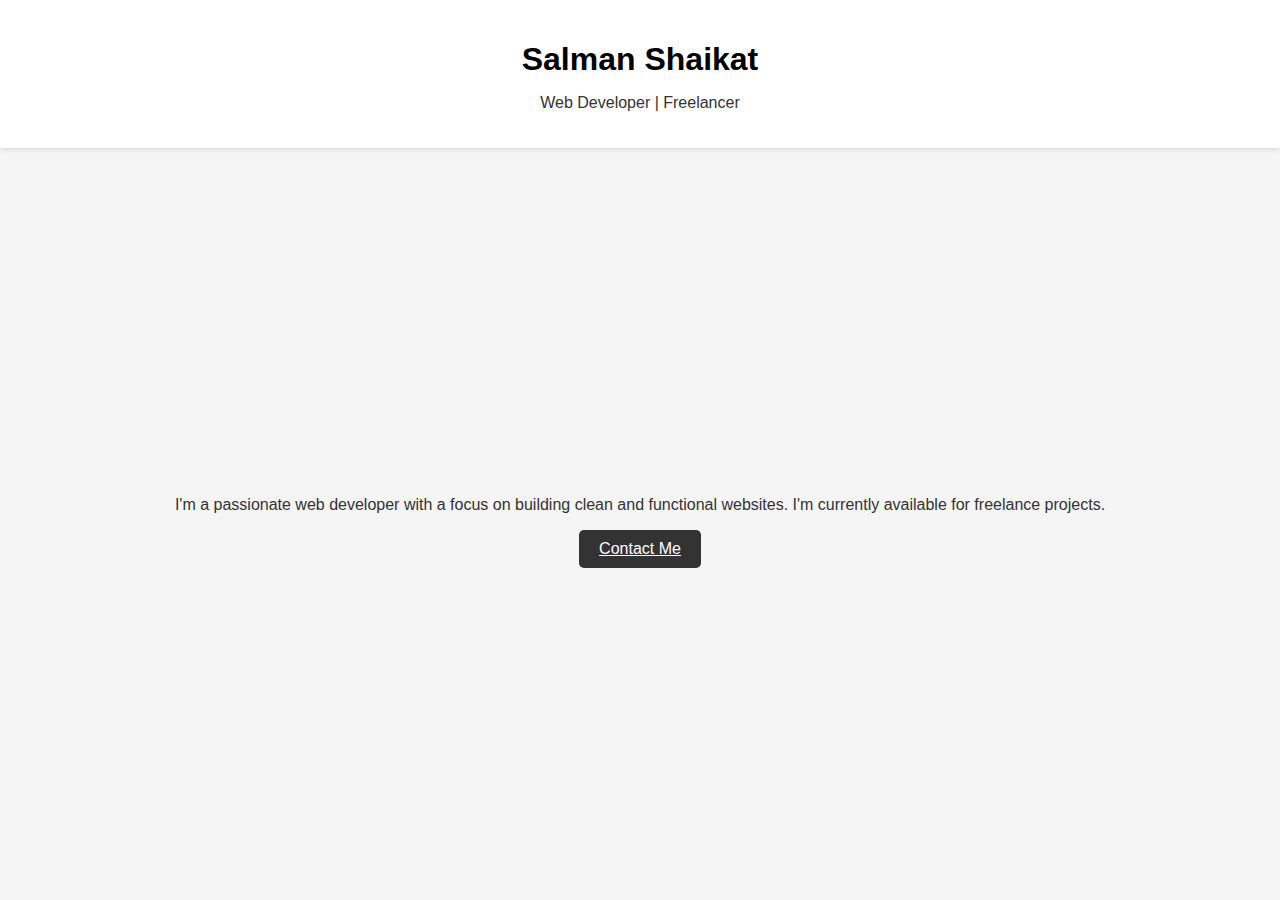
==== index.html @ 4be2b168 "Update index.html" ====
<!DOCTYPE html>
<html lang="en">
<head>
  <meta charset="UTF-8">
  <meta name="viewport" content="width=device-width, initial-scale=1.0">
  <title>Salman Shaikat</title>
  <style>
    body {
      font-family: sans-serif;
      margin: 0;
      padding: 0;
      display: flex;
      flex-direction: column;
      min-height: 100vh;
      background-color: #f5f5f5;
    }

    header {
      padding: 20px;
      text-align: center;
      background-color: #fff;
      box-shadow: 0 2px 4px rgba(0, 0, 0, 0.1);
    }

    h1 {
      margin-bottom: 5px;
      font-size: 2em;
    }

    p {
      font-size: 16px;
      color: #333;
    }

    main {
      flex: 1;
      display: flex;
      flex-direction: column;
      align-items: center;
      justify-content: center;
      padding: 50px;
    }

    .contact-button {
      background-color: #333;
      color: #fff;
      padding: 10px 20px;
      border: none;
      border-radius: 5px;
      cursor: pointer;
      transition: background-color 0.2s ease;
    }

    .contact-button:hover {
      background-color: #222;
    }
  </style>
</head>
<body>
  <header>
    <h1>Salman Shaikat</h1>
    <p>Web Developer | Freelancer</p>
  </header>
  <main>
    <p>I'm a passionate web developer with a focus on building clean and functional websites. I'm currently available for freelance projects.</p>
    <a href="#" class="contact-button">Contact Me</a>
  </main>
  <script>
    // Simple example to add a click effect on the contact button (can be replaced with your contact form functionality)
    const contactButton = document.querySelector('.contact-button');

    contactButton.addEventListener('click', () => {
      alert('Thank you for your interest! This is a placeholder for the contact form.');
    });
  </script>
</body>
</html>
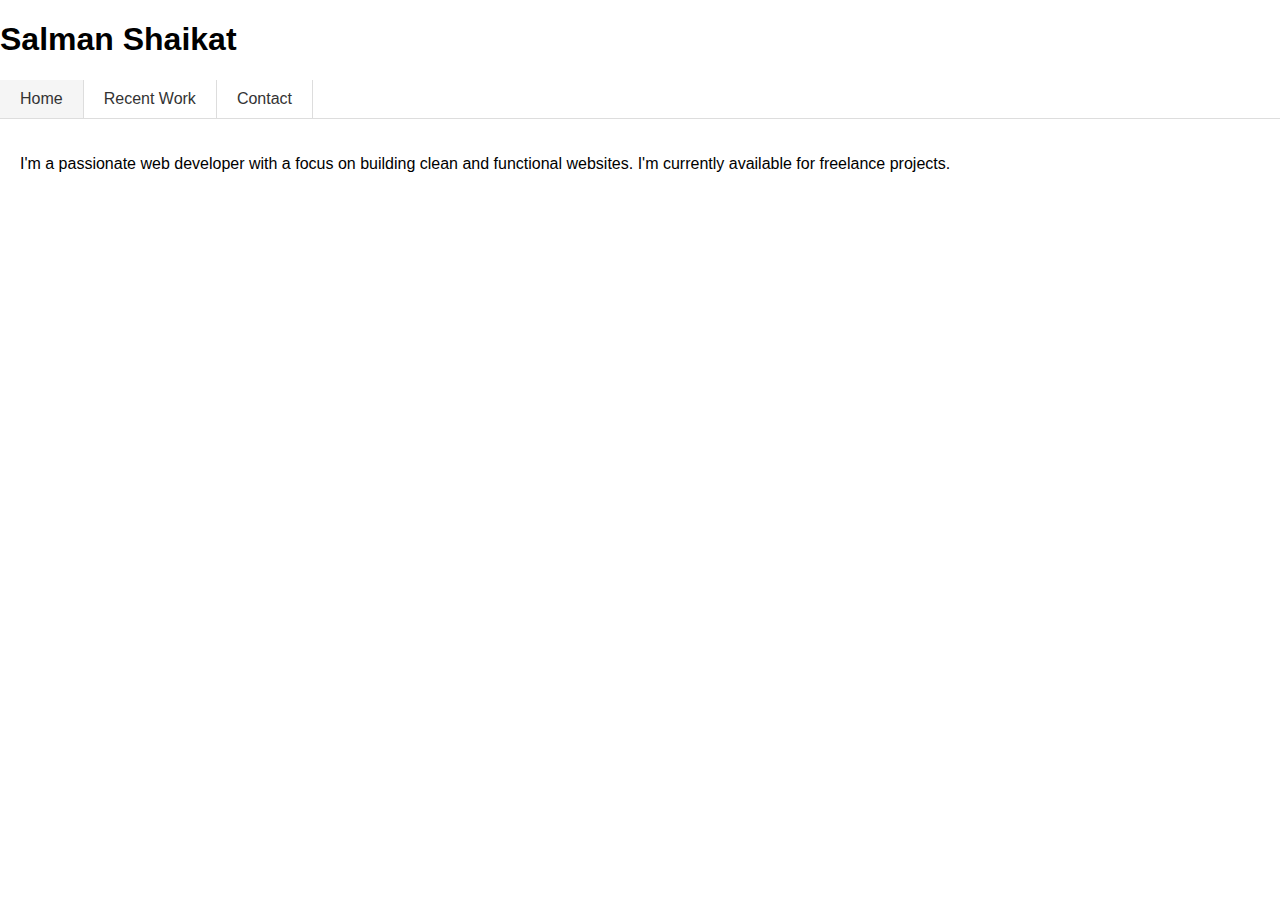
==== commit d8e29113: "Update index.html" ====
--- a/index.html
+++ b/index.html
@@ -9,68 +9,76 @@
       font-family: sans-serif;
       margin: 0;
       padding: 0;
+    }
+
+    .tabs {
       display: flex;
-      flex-direction: column;
-      min-height: 100vh;
+      border-bottom: 1px solid #ddd;
+    }
+
+    .tab-link {
+      padding: 10px 20px;
+      border-right: 1px solid #ddd;
+      cursor: pointer;
+      text-decoration: none;
+      color: #333;
+    }
+
+    .tab-link.active {
       background-color: #f5f5f5;
     }
 
-    header {
+    .tab-content {
       padding: 20px;
-      text-align: center;
-      background-color: #fff;
-      box-shadow: 0 2px 4px rgba(0, 0, 0, 0.1);
+      display: none;
     }
 
-    h1 {
-      margin-bottom: 5px;
-      font-size: 2em;
-    }
-
-    p {
-      font-size: 16px;
-      color: #333;
-    }
-
-    main {
-      flex: 1;
-      display: flex;
-      flex-direction: column;
-      align-items: center;
-      justify-content: center;
-      padding: 50px;
-    }
-
-    .contact-button {
-      background-color: #333;
-      color: #fff;
-      padding: 10px 20px;
-      border: none;
-      border-radius: 5px;
-      cursor: pointer;
-      transition: background-color 0.2s ease;
-    }
-
-    .contact-button:hover {
-      background-color: #222;
+    .tab-content.active {
+      display: block;
     }
   </style>
 </head>
 <body>
   <header>
     <h1>Salman Shaikat</h1>
-    <p>Web Developer | Freelancer</p>
   </header>
-  <main>
+  <div class="tabs">
+    <a href="#home" class="tab-link active">Home</a>
+    <a href="#recent-work" class="tab-link">Recent Work</a>
+    <a href="#contact" class="tab-link">Contact</a>
+  </div>
+  <div id="home" class="tab-content active">
     <p>I'm a passionate web developer with a focus on building clean and functional websites. I'm currently available for freelance projects.</p>
-    <a href="#" class="contact-button">Contact Me</a>
-  </main>
+  </div>
+  <div id="recent-work" class="tab-content">
+    <p>This is the Recent Work section. Add your project details here.</p>
+  </div>
+  <div id="contact" class="tab-content">
+    <p>Get in touch! Add your contact information here.</p>
+  </div>
   <script>
-    // Simple example to add a click effect on the contact button (can be replaced with your contact form functionality)
-    const contactButton = document.querySelector('.contact-button');
+    const tabLinks = document.querySelectorAll('.tab-link');
 
-    contactButton.addEventListener('click', () => {
-      alert('Thank you for your interest! This is a placeholder for the contact form.');
+    tabLinks.forEach(link => {
+      link.addEventListener('click', (e) => {
+        // Prevent default anchor tag behavior
+        e.preventDefault();
+
+        // Remove active class from all tabs
+        const activeTab = document.querySelector('.tab-link.active');
+        activeTab.classList.remove('active');
+
+        // Add active class to clicked tab
+        link.classList.add('active');
+
+        // Hide all content sections
+        const contentSections = document.querySelectorAll('.tab-content');
+        contentSections.forEach(section => section.classList.remove('active'));
+
+        // Show content section corresponding to clicked tab
+        const targetSection = document.getElementById(link.getAttribute('href').slice(1));
+        targetSection.classList.add('active');
+      });
     });
   </script>
 </body>
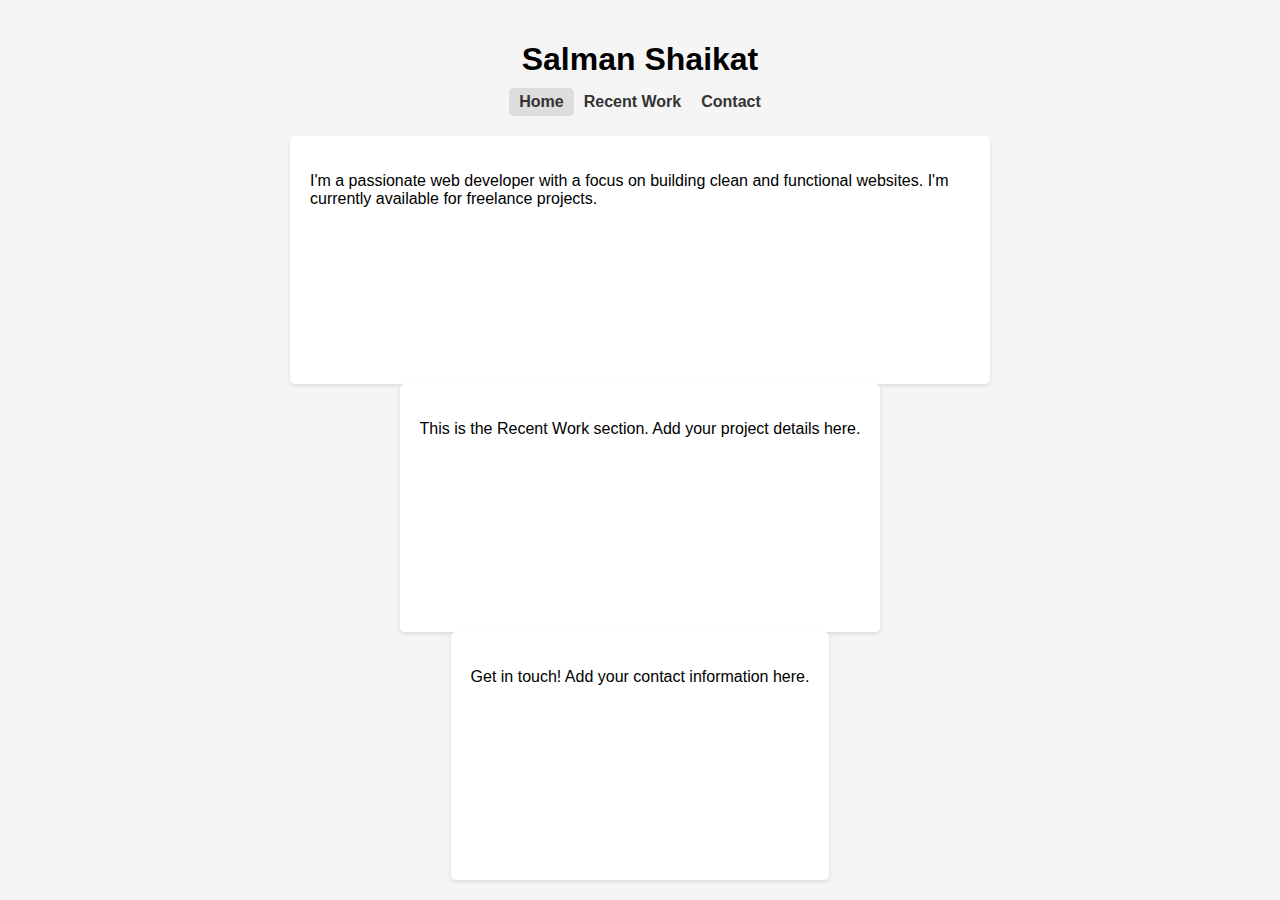
==== commit 3b092592: "Update index.html" ====
--- a/index.html
+++ b/index.html
@@ -9,73 +9,91 @@
       font-family: sans-serif;
       margin: 0;
       padding: 0;
-    }
-
-    .tabs {
       display: flex;
-      border-bottom: 1px solid #ddd;
-    }
-
-    .tab-link {
-      padding: 10px 20px;
-      border-right: 1px solid #ddd;
-      cursor: pointer;
-      text-decoration: none;
-      color: #333;
-    }
-
-    .tab-link.active {
+      min-height: 100vh;
       background-color: #f5f5f5;
     }
 
-    .tab-content {
+    .container {
+      display: flex;
+      flex-direction: column;
+      align-items: center;
       padding: 20px;
-      display: none;
+      max-width: 700px;
+      margin: 0 auto;
     }
 
-    .tab-content.active {
-      display: block;
+    h1 {
+      margin-bottom: 10px;
+      font-size: 2em;
+      text-align: center;
+    }
+
+    nav {
+      display: flex;
+      justify-content: space-between;
+      margin-bottom: 20px;
+    }
+
+    .nav-link {
+      color: #333;
+      text-decoration: none;
+      padding: 5px 10px;
+      border-radius: 5px;
+      font-weight: bold;
+      transition: background-color 0.2s ease;
+    }
+
+    .nav-link.active {
+      background-color: #ddd;
+    }
+
+    .nav-link:hover {
+      background-color: #eee;
+    }
+
+    .content {
+      flex: 1;
+      padding: 20px;
+      border-radius: 5px;
+      background-color: #fff;
+      box-shadow: 0 2px 4px rgba(0, 0, 0, 0.1);
     }
   </style>
 </head>
 <body>
-  <header>
+  <div class="container">
     <h1>Salman Shaikat</h1>
-  </header>
-  <div class="tabs">
-    <a href="#home" class="tab-link active">Home</a>
-    <a href="#recent-work" class="tab-link">Recent Work</a>
-    <a href="#contact" class="tab-link">Contact</a>
-  </div>
-  <div id="home" class="tab-content active">
-    <p>I'm a passionate web developer with a focus on building clean and functional websites. I'm currently available for freelance projects.</p>
-  </div>
-  <div id="recent-work" class="tab-content">
-    <p>This is the Recent Work section. Add your project details here.</p>
-  </div>
-  <div id="contact" class="tab-content">
-    <p>Get in touch! Add your contact information here.</p>
+    <nav>
+      <a href="#home" class="nav-link active">Home</a>
+      <a href="#recent-work" class="nav-link">Recent Work</a>
+      <a href="#contact" class="nav-link">Contact</a>
+    </nav>
+    <div id="home" class="content active">
+      <p>I'm a passionate web developer with a focus on building clean and functional websites. I'm currently available for freelance projects.</p>
+    </div>
+    <div id="recent-work" class="content">
+      <p>This is the Recent Work section. Add your project details here.</p>
+    </div>
+    <div id="contact" class="content">
+      <p>Get in touch! Add your contact information here.</p>
+    </div>
   </div>
   <script>
-    const tabLinks = document.querySelectorAll('.tab-link');
+    const tabLinks = document.querySelectorAll('.nav-link');
 
     tabLinks.forEach(link => {
       link.addEventListener('click', (e) => {
-        // Prevent default anchor tag behavior
         e.preventDefault();
 
-        // Remove active class from all tabs
-        const activeTab = document.querySelector('.tab-link.active');
+        const activeTab = document.querySelector('.nav-link.active');
         activeTab.classList.remove('active');
 
-        // Add active class to clicked tab
         link.classList.add('active');
 
-        // Hide all content sections
-        const contentSections = document.querySelectorAll('.tab-content');
+        const contentSections = document.querySelectorAll('.content');
         contentSections.forEach(section => section.classList.remove('active'));
 
-        // Show content section corresponding to clicked tab
         const targetSection = document.getElementById(link.getAttribute('href').slice(1));
         targetSection.classList.add('active');
       });
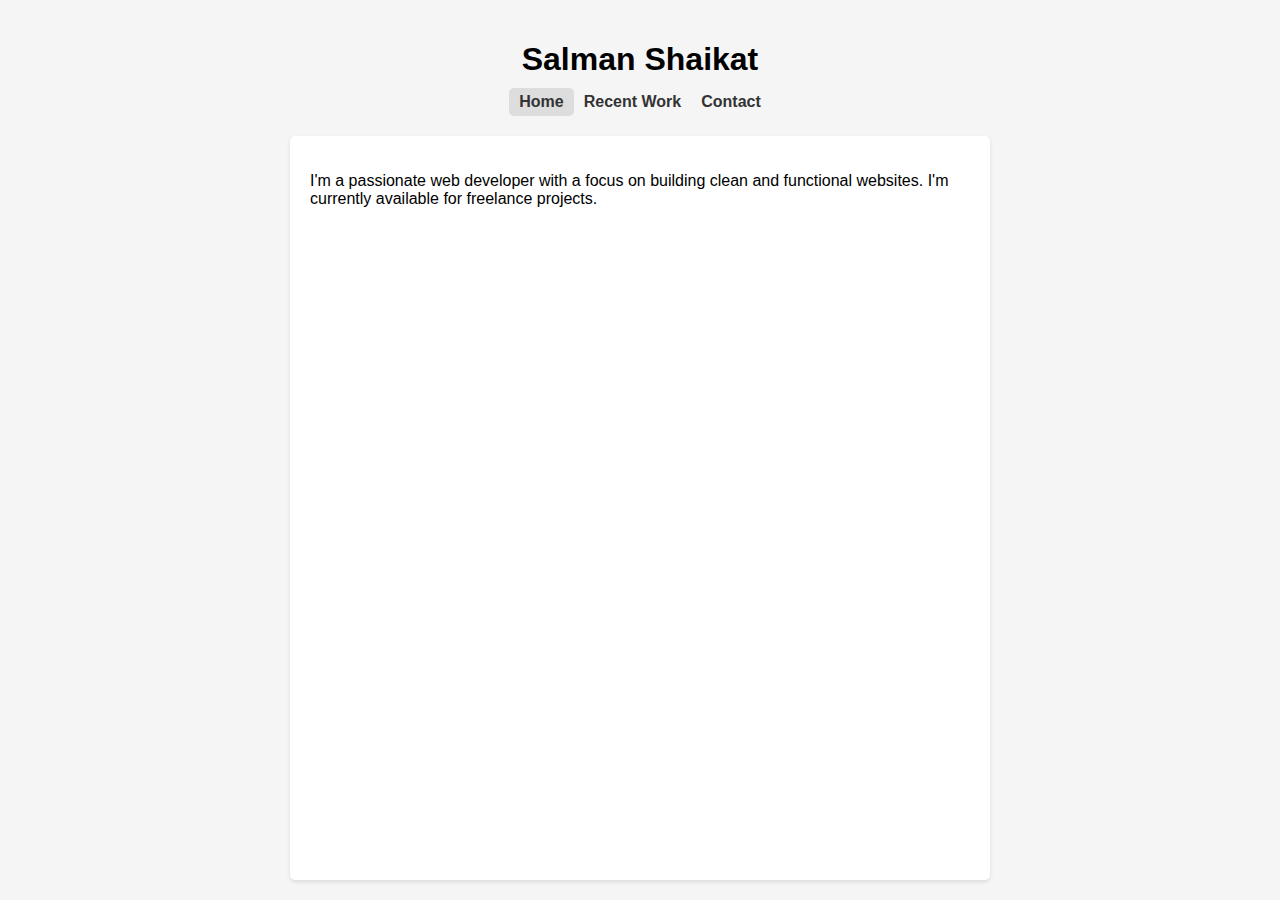
==== commit 6e0eebbc: "Update index.html" ====
--- a/index.html
+++ b/index.html
@@ -58,6 +58,11 @@
       border-radius: 5px;
       background-color: #fff;
       box-shadow: 0 2px 4px rgba(0, 0, 0, 0.1);
+      display: none; /* All content initially hidden */
+    }
+
+    .content.active {
+      display: block;
     }
   </style>
 </head>
@@ -86,16 +91,19 @@
       link.addEventListener('click', (e) => {
         e.preventDefault();
 
-        const activeTab = document.querySelector('.nav-link.active');
-        activeTab.classList.remove('active');
+        // Target content section by ID directly
+        const targetSection = document.getElementById(link.getAttribute('href').slice(1));
 
-        link.classList.add('active');
-
+        // Remove active class from all content sections
         const contentSections = document.querySelectorAll('.content');
         contentSections.forEach(section => section.classList.remove('active'));
 
-        const targetSection = document.getElementById(link.getAttribute('href').slice(1));
+        // Add active class to the target content section
         targetSection.classList.add('active');
+
+        // Removed redundant code to remove active class from nav links
+
+        // No need to set active class on clicked link as styles handle it already
       });
     });
   </script>
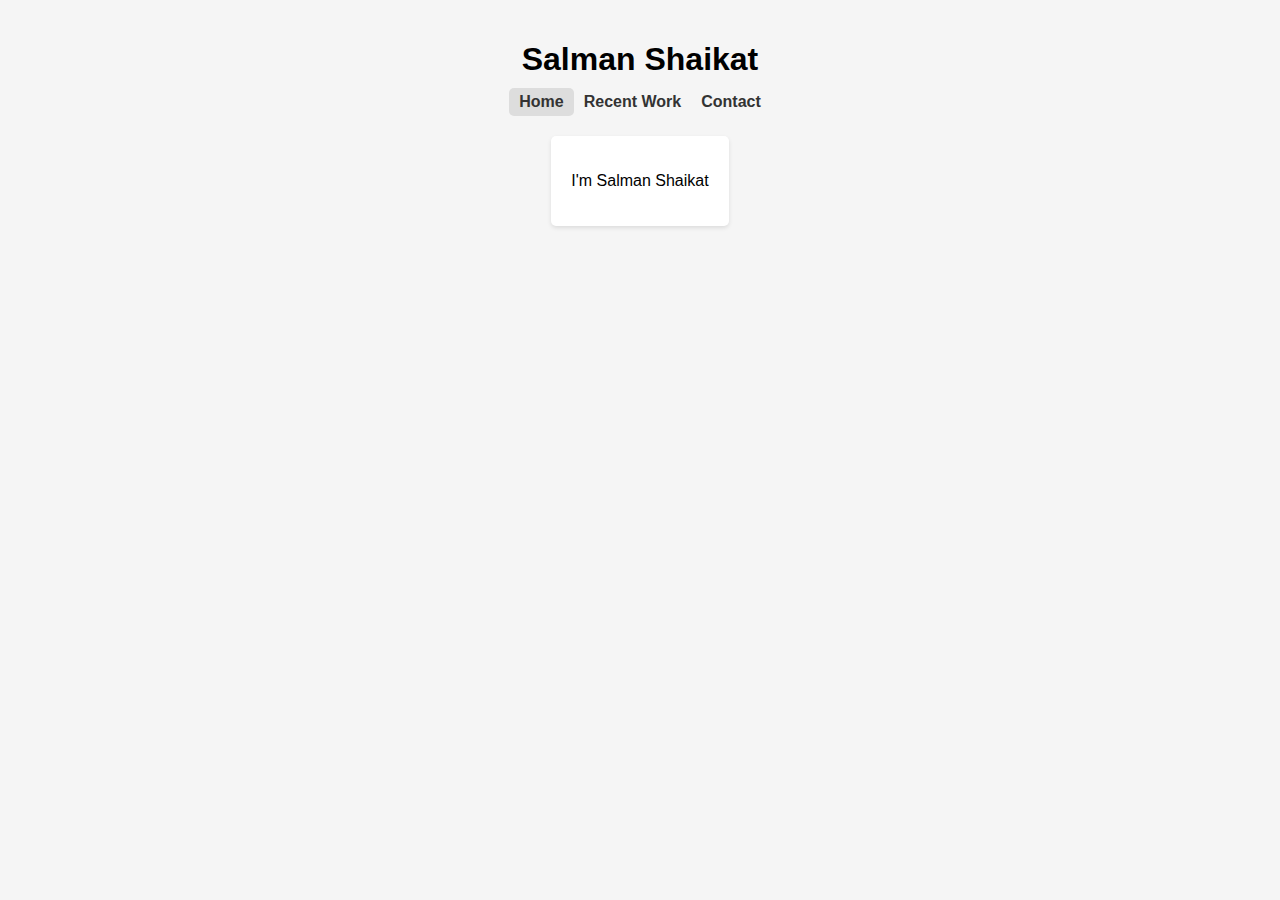
==== commit 38e46b33: "Update index.html" ====
--- a/index.html
+++ b/index.html
@@ -9,7 +9,6 @@
       font-family: sans-serif;
       margin: 0;
       padding: 0;
-      display: flex;
       min-height: 100vh;
       background-color: #f5f5f5;
     }
@@ -53,7 +52,6 @@
     }
 
     .content {
-      flex: 1;
       padding: 20px;
       border-radius: 5px;
       background-color: #fff;
@@ -75,7 +73,7 @@
       <a href="#contact" class="nav-link">Contact</a>
     </nav>
     <div id="home" class="content active">
-      <p>I'm a passionate web developer with a focus on building clean and functional websites. I'm currently available for freelance projects.</p>
+      <p>I'm Salman Shaikat</p>
     </div>
     <div id="recent-work" class="content">
       <p>This is the Recent Work section. Add your project details here.</p>
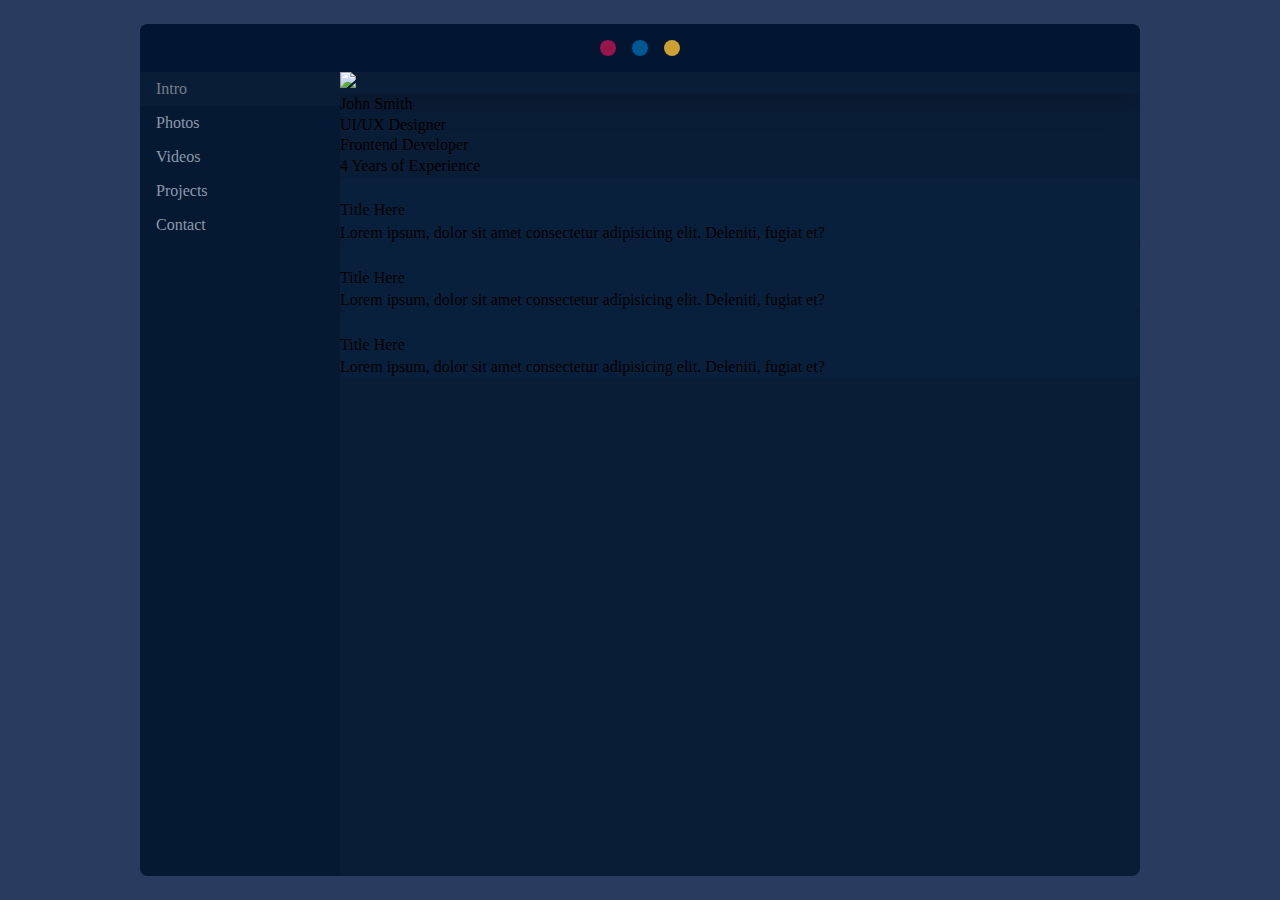
==== commit dd2ad776: "Add files via upload" ====
--- a/index.html
+++ b/index.html
@@ -1,109 +1,49 @@
-<!DOCTYPE html>
-<html lang="en">
-<head>
-  <meta charset="UTF-8">
-  <meta name="viewport" content="width=device-width, initial-scale=1.0">
-  <title>Salman Shaikat</title>
-  <style>
-    body {
-      font-family: sans-serif;
-      margin: 0;
-      padding: 0;
-      min-height: 100vh;
-      background-color: #f5f5f5;
-    }
-
-    .container {
-      display: flex;
-      flex-direction: column;
-      align-items: center;
-      padding: 20px;
-      max-width: 700px;
-      margin: 0 auto;
-    }
-
-    h1 {
-      margin-bottom: 10px;
-      font-size: 2em;
-      text-align: center;
-    }
-
-    nav {
-      display: flex;
-      justify-content: space-between;
-      margin-bottom: 20px;
-    }
-
-    .nav-link {
-      color: #333;
-      text-decoration: none;
-      padding: 5px 10px;
-      border-radius: 5px;
-      font-weight: bold;
-      transition: background-color 0.2s ease;
-    }
-
-    .nav-link.active {
-      background-color: #ddd;
-    }
-
-    .nav-link:hover {
-      background-color: #eee;
-    }
-
-    .content {
-      padding: 20px;
-      border-radius: 5px;
-      background-color: #fff;
-      box-shadow: 0 2px 4px rgba(0, 0, 0, 0.1);
-      display: none; /* All content initially hidden */
-    }
-
-    .content.active {
-      display: block;
-    }
-  </style>
-</head>
-<body>
-  <div class="container">
-    <h1>Salman Shaikat</h1>
-    <nav>
-      <a href="#home" class="nav-link active">Home</a>
-      <a href="#recent-work" class="nav-link">Recent Work</a>
-      <a href="#contact" class="nav-link">Contact</a>
-    </nav>
-    <div id="home" class="content active">
-      <p>I'm Salman Shaikat</p>
-    </div>
-    <div id="recent-work" class="content">
-      <p>This is the Recent Work section. Add your project details here.</p>
-    </div>
-    <div id="contact" class="content">
-      <p>Get in touch! Add your contact information here.</p>
-    </div>
-  </div>
-  <script>
-    const tabLinks = document.querySelectorAll('.nav-link');
-
-    tabLinks.forEach(link => {
-      link.addEventListener('click', (e) => {
-        e.preventDefault();
-
-        // Target content section by ID directly
-        const targetSection = document.getElementById(link.getAttribute('href').slice(1));
-
-        // Remove active class from all content sections
-        const contentSections = document.querySelectorAll('.content');
-        contentSections.forEach(section => section.classList.remove('active'));
-
-        // Add active class to the target content section
-        targetSection.classList.add('active');
-
-        // Removed redundant code to remove active class from nav links
-
-        // No need to set active class on clicked link as styles handle it already
-      });
-    });
-  </script>
-</body>
-</html>
+<!DOCTYPE html>
+<html lang="en">
+
+<head>
+    <meta charset="UTF-8">
+    <meta name="viewport" content="width=device-width, initial-scale=1.0">
+    <link rel="stylesheet" href="/basicu.css">
+    <link rel="stylesheet" href="/fonts/ubuntu.css">
+    <link rel="stylesheet" href="index.css">
+    <script src="index.js" defer></script>
+</head>
+
+<body>
+
+    <div id="app" class="ubuntu">
+        <header>
+            <span></span>
+            <span></span>
+            <span></span>
+        </header>
+
+        <aside>
+
+            <div class="nav-item" data-page-id="intro">Intro</div>
+            <div class="nav-item" data-page-id="photos">Photos</div>
+            <div class="nav-item" data-page-id="videos">Videos</div>
+            <div class="nav-item" data-page-id="projects">Projects</div>
+            <div class="nav-item" data-page-id="contact">Contact</div>
+
+        </aside>
+
+
+
+
+
+        <main>
+            <section id="data"></section>
+        </main>
+
+
+
+
+
+
+    </div>
+
+</body>
+
+</html>--- a/index.css
+++ b/index.css
@@ -0,0 +1,92 @@
+:root {
+    --pbg : 10, 29, 55;
+}
+
+body {
+    margin: 0;
+    height: 100vh;
+    background: #293b5f;
+    padding: 1.5rem 5vw;
+    box-sizing: border-box;
+}
+
+#app {
+    background: rgba(var(--pbg));
+    border-radius: 0.5rem;
+    max-width: 1000px;
+    margin: auto;
+    height: 100%;
+    overflow: hidden;
+    display: grid;
+    grid-template: auto 1fr / repeat(20, 1fr) ;
+}
+#app > header {
+    grid-column: 1 / -1;
+    display: flex;
+    gap: 1rem;
+    justify-content: center;
+    padding: 1rem;
+    background: #031631;
+}
+
+header > span {
+    padding: 0.5rem;
+    border-radius: 2rem;
+}
+header > :nth-child(1) {
+    background: #99154e;
+}
+header > :nth-child(2) {
+    background: #005792;
+}
+header > :nth-child(3) {
+    background: #cca031;
+}
+
+#app > aside {
+    grid-column: 1 / span 4;
+    background: #061933;
+    user-select: none;
+}
+#app > main {
+    grid-column: 5 / -1;
+    overflow-y: scroll;
+    overflow-x: hidden;
+}
+
+aside .nav-item {
+    padding: 0.5rem 1rem;
+    /* background: #081830; */
+    color: #8d99aa;
+}
+aside .nav-item:hover {
+    background: rgba(var(--pbg), 0.6);
+}
+aside .nav-item.active {
+    background: rgba(var(--pbg), 1);
+    color: #757d8b;
+}
+
+
+
+/* width */
+main::-webkit-scrollbar {
+    width: 0.5rem;
+    height: 0.5rem;
+}
+
+/* Track */
+main::-webkit-scrollbar-track {
+    /* background: #082449; */
+    border-left: 1px solid #132d50;
+}
+
+/* Handle */
+main::-webkit-scrollbar-thumb {
+    background: #0e33645b;
+}
+
+/* Handle on hover */
+main::-webkit-scrollbar-thumb:hover {
+    background: #0e336483;
+}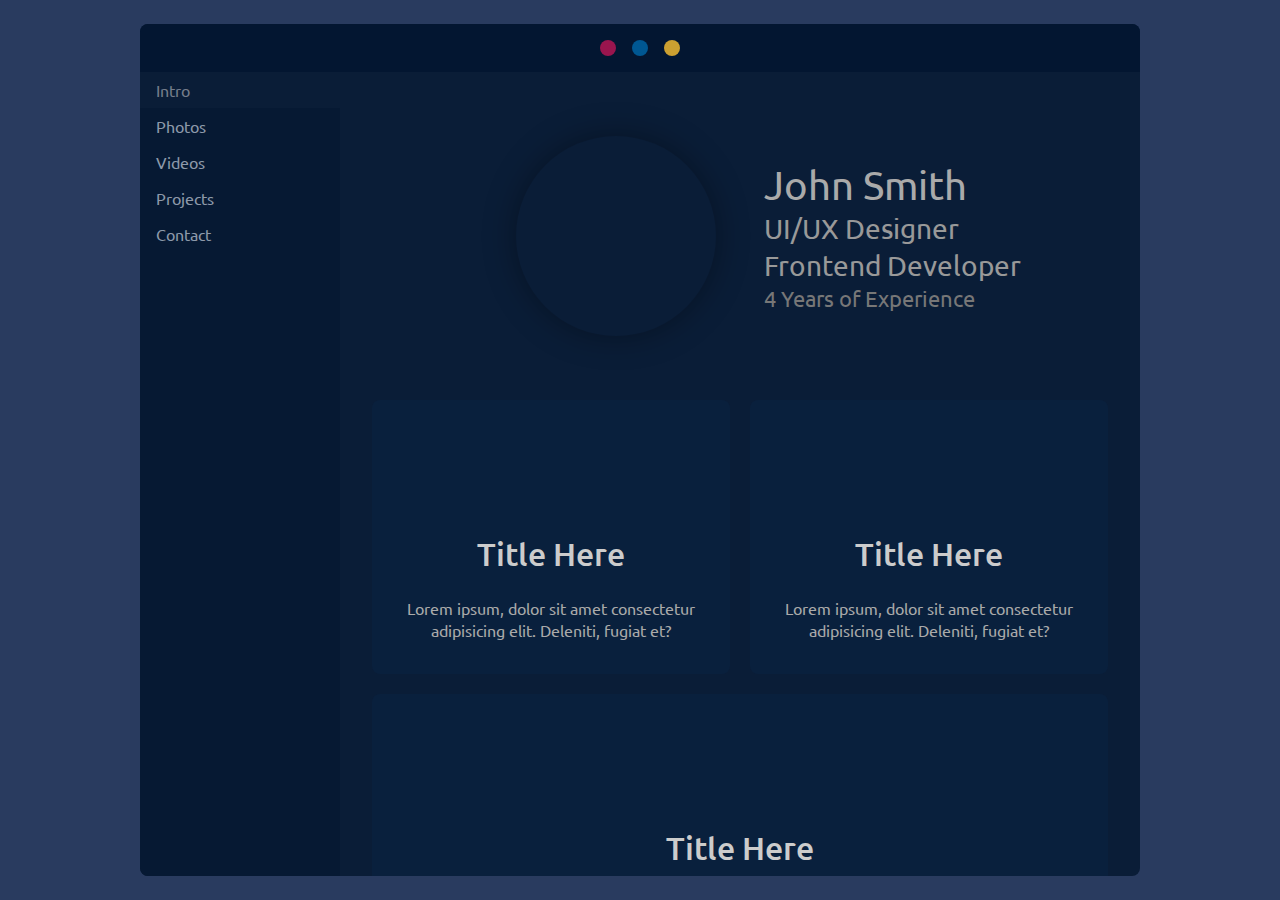
==== commit c5b7d9cf: "Update index.html" ====
--- a/index.html
+++ b/index.html
@@ -4,8 +4,8 @@
 <head>
     <meta charset="UTF-8">
     <meta name="viewport" content="width=device-width, initial-scale=1.0">
-    <link rel="stylesheet" href="/basicu.css">
-    <link rel="stylesheet" href="/fonts/ubuntu.css">
+    <link rel="stylesheet" href="basicu.css">
+    <link href="https://fonts.googleapis.com/css2?family=Ubuntu:ital,wght@0,300;0,400;0,500;0,700;1,300;1,400;1,500;1,700&display=swap" rel="stylesheet">
     <link rel="stylesheet" href="index.css">
     <script src="index.js" defer></script>
 </head>
@@ -46,4 +46,4 @@
 
 </body>
 
-</html>+</html>
--- a/basicu.css
+++ b/basicu.css
@@ -0,0 +1,2248 @@
+:root {
+    font-family: -apple-system, BlinkMacSystemFont, 'Segoe UI', Roboto, Oxygen, Ubuntu, Cantarell, 'Open Sans', 'Helvetica Neue', sans-serif;
+    /* font-size: 16px; */
+}
+html, body {
+    margin: 0;
+    box-sizing: border-box;
+}
+*, *::before, *::after {
+    box-sizing: inherit;
+}
+
+
+.fluid {
+    max-width: 100%;
+    height: auto;
+}
+
+
+.cup {
+    cursor: pointer;
+}
+
+
+.round {
+    border-radius: 200rem;
+    overflow: hidden;
+}
+.round1 {
+    border-radius: 3px;
+    overflow: hidden;
+}
+.round2 {
+    border-radius: 4px;
+    overflow: hidden;
+}
+.round3 {
+    border-radius: 5px;
+    overflow: hidden;
+}
+.round4 {
+    border-radius: 0.8rem;
+    overflow: hidden;
+}
+.round5 {
+    border-radius: 1rem;
+    overflow: hidden;
+}
+.round6 {
+    border-radius: 1.5rem;
+    overflow: hidden;
+}
+.round7 {
+    border-radius: 2rem;
+    overflow: hidden;
+}
+
+
+
+/* --- PADDING --- */
+
+.p1 {
+    padding: 0.0625rem;
+}
+.px1 {
+    padding-left: 0.0625rem;
+    padding-right: 0.0625rem;
+}
+.py1 {
+    padding-top: 0.0625rem;
+    padding-bottom: 0.0625rem;
+}
+.pt1 {
+    padding-top: 0.0625rem;
+}
+.pb1 {
+    padding-bottom: 0.0625rem;
+}
+.pl1 {
+    padding-left: 0.0625rem;
+}
+.pr1 {
+    padding-right: 0.0625rem;
+}
+.p2 {
+    padding: 0.125rem;
+}
+.px2 {
+    padding-left: 0.125rem;
+    padding-right: 0.125rem;
+}
+.py2 {
+    padding-top: 0.125rem;
+    padding-bottom: 0.125rem;
+}
+.pt2 {
+    padding-top: 0.125rem;
+}
+.pb2 {
+    padding-bottom: 0.125rem;
+}
+.pl2 {
+    padding-left: 0.125rem;
+}
+.pr2 {
+    padding-right: 0.125rem;
+}
+.p3 {
+    padding: 0.1875rem;
+}
+.px3 {
+    padding-left: 0.1875rem;
+    padding-right: 0.1875rem;
+}
+.py3 {
+    padding-top: 0.1875rem;
+    padding-bottom: 0.1875rem;
+}
+.pt3 {
+    padding-top: 0.1875rem;
+}
+.pb3 {
+    padding-bottom: 0.1875rem;
+}
+.pl3 {
+    padding-left: 0.1875rem;
+}
+.pr3 {
+    padding-right: 0.1875rem;
+}
+.p4 {
+    padding: 0.25rem;
+}
+.px4 {
+    padding-left: 0.25rem;
+    padding-right: 0.25rem;
+}
+.py4 {
+    padding-top: 0.25rem;
+    padding-bottom: 0.25rem;
+}
+.pt4 {
+    padding-top: 0.25rem;
+}
+.pb4 {
+    padding-bottom: 0.25rem;
+}
+.pl4 {
+    padding-left: 0.25rem;
+}
+.pr4 {
+    padding-right: 0.25rem;
+}
+.p5 {
+    padding: 0.3125rem;
+}
+.px5 {
+    padding-left: 0.3125rem;
+    padding-right: 0.3125rem;
+}
+.py5 {
+    padding-top: 0.3125rem;
+    padding-bottom: 0.3125rem;
+}
+.pt5 {
+    padding-top: 0.3125rem;
+}
+.pb5 {
+    padding-bottom: 0.3125rem;
+}
+.pl5 {
+    padding-left: 0.3125rem;
+}
+.pr5 {
+    padding-right: 0.3125rem;
+}
+.p6 {
+    padding: 0.375rem;
+}
+.px6 {
+    padding-left: 0.375rem;
+    padding-right: 0.375rem;
+}
+.py6 {
+    padding-top: 0.375rem;
+    padding-bottom: 0.375rem;
+}
+.pt6 {
+    padding-top: 0.375rem;
+}
+.pb6 {
+    padding-bottom: 0.375rem;
+}
+.pl6 {
+    padding-left: 0.375rem;
+}
+.pr6 {
+    padding-right: 0.375rem;
+}
+.p7 {
+    padding: 0.4375rem;
+}
+.px7 {
+    padding-left: 0.4375rem;
+    padding-right: 0.4375rem;
+}
+.py7 {
+    padding-top: 0.4375rem;
+    padding-bottom: 0.4375rem;
+}
+.pt7 {
+    padding-top: 0.4375rem;
+}
+.pb7 {
+    padding-bottom: 0.4375rem;
+}
+.pl7 {
+    padding-left: 0.4375rem;
+}
+.pr7 {
+    padding-right: 0.4375rem;
+}
+.p8 {
+    padding: 0.5rem;
+}
+.px8 {
+    padding-left: 0.5rem;
+    padding-right: 0.5rem;
+}
+.py8 {
+    padding-top: 0.5rem;
+    padding-bottom: 0.5rem;
+}
+.pt8 {
+    padding-top: 0.5rem;
+}
+.pb8 {
+    padding-bottom: 0.5rem;
+}
+.pl8 {
+    padding-left: 0.5rem;
+}
+.pr8 {
+    padding-right: 0.5rem;
+}
+.p9 {
+    padding: 0.5625rem;
+}
+.px9 {
+    padding-left: 0.5625rem;
+    padding-right: 0.5625rem;
+}
+.py9 {
+    padding-top: 0.5625rem;
+    padding-bottom: 0.5625rem;
+}
+.pt9 {
+    padding-top: 0.5625rem;
+}
+.pb9 {
+    padding-bottom: 0.5625rem;
+}
+.pl9 {
+    padding-left: 0.5625rem;
+}
+.pr9 {
+    padding-right: 0.5625rem;
+}
+.p10 {
+    padding: 0.625rem;
+}
+.px10 {
+    padding-left: 0.625rem;
+    padding-right: 0.625rem;
+}
+.py10 {
+    padding-top: 0.625rem;
+    padding-bottom: 0.625rem;
+}
+.pt10 {
+    padding-top: 0.625rem;
+}
+.pb10 {
+    padding-bottom: 0.625rem;
+}
+.pl10 {
+    padding-left: 0.625rem;
+}
+.pr10 {
+    padding-right: 0.625rem;
+}
+.p11 {
+    padding: 0.6875rem;
+}
+.px11 {
+    padding-left: 0.6875rem;
+    padding-right: 0.6875rem;
+}
+.py11 {
+    padding-top: 0.6875rem;
+    padding-bottom: 0.6875rem;
+}
+.pt11 {
+    padding-top: 0.6875rem;
+}
+.pb11 {
+    padding-bottom: 0.6875rem;
+}
+.pl11 {
+    padding-left: 0.6875rem;
+}
+.pr11 {
+    padding-right: 0.6875rem;
+}
+.p12 {
+    padding: 0.75rem;
+}
+.px12 {
+    padding-left: 0.75rem;
+    padding-right: 0.75rem;
+}
+.py12 {
+    padding-top: 0.75rem;
+    padding-bottom: 0.75rem;
+}
+.pt12 {
+    padding-top: 0.75rem;
+}
+.pb12 {
+    padding-bottom: 0.75rem;
+}
+.pl12 {
+    padding-left: 0.75rem;
+}
+.pr12 {
+    padding-right: 0.75rem;
+}
+.p13 {
+    padding: 0.8125rem;
+}
+.px13 {
+    padding-left: 0.8125rem;
+    padding-right: 0.8125rem;
+}
+.py13 {
+    padding-top: 0.8125rem;
+    padding-bottom: 0.8125rem;
+}
+.pt13 {
+    padding-top: 0.8125rem;
+}
+.pb13 {
+    padding-bottom: 0.8125rem;
+}
+.pl13 {
+    padding-left: 0.8125rem;
+}
+.pr13 {
+    padding-right: 0.8125rem;
+}
+.p14 {
+    padding: 0.875rem;
+}
+.px14 {
+    padding-left: 0.875rem;
+    padding-right: 0.875rem;
+}
+.py14 {
+    padding-top: 0.875rem;
+    padding-bottom: 0.875rem;
+}
+.pt14 {
+    padding-top: 0.875rem;
+}
+.pb14 {
+    padding-bottom: 0.875rem;
+}
+.pl14 {
+    padding-left: 0.875rem;
+}
+.pr14 {
+    padding-right: 0.875rem;
+}
+.p15 {
+    padding: 0.9375rem;
+}
+.px15 {
+    padding-left: 0.9375rem;
+    padding-right: 0.9375rem;
+}
+.py15 {
+    padding-top: 0.9375rem;
+    padding-bottom: 0.9375rem;
+}
+.pt15 {
+    padding-top: 0.9375rem;
+}
+.pb15 {
+    padding-bottom: 0.9375rem;
+}
+.pl15 {
+    padding-left: 0.9375rem;
+}
+.pr15 {
+    padding-right: 0.9375rem;
+}
+.p16 {
+    padding: 1rem;
+}
+.px16 {
+    padding-left: 1rem;
+    padding-right: 1rem;
+}
+.py16 {
+    padding-top: 1rem;
+    padding-bottom: 1rem;
+}
+.pt16 {
+    padding-top: 1rem;
+}
+.pb16 {
+    padding-bottom: 1rem;
+}
+.pl16 {
+    padding-left: 1rem;
+}
+.pr16 {
+    padding-right: 1rem;
+}
+.p20 {
+    padding: 1.25rem;
+}
+.px20 {
+    padding-left: 1.25rem;
+    padding-right: 1.25rem;
+}
+.py20 {
+    padding-top: 1.25rem;
+    padding-bottom: 1.25rem;
+}
+.pt20 {
+    padding-top: 1.25rem;
+}
+.pb20 {
+    padding-bottom: 1.25rem;
+}
+.pl20 {
+    padding-left: 1.25rem;
+}
+.pr20 {
+    padding-right: 1.25rem;
+}
+.p24 {
+    padding: 1.5rem;
+}
+.px24 {
+    padding-left: 1.5rem;
+    padding-right: 1.5rem;
+}
+.py24 {
+    padding-top: 1.5rem;
+    padding-bottom: 1.5rem;
+}
+.pt24 {
+    padding-top: 1.5rem;
+}
+.pb24 {
+    padding-bottom: 1.5rem;
+}
+.pl24 {
+    padding-left: 1.5rem;
+}
+.pr24 {
+    padding-right: 1.5rem;
+}
+.p28 {
+    padding: 1.75rem;
+}
+.px28 {
+    padding-left: 1.75rem;
+    padding-right: 1.75rem;
+}
+.py28 {
+    padding-top: 1.75rem;
+    padding-bottom: 1.75rem;
+}
+.pt28 {
+    padding-top: 1.75rem;
+}
+.pb28 {
+    padding-bottom: 1.75rem;
+}
+.pl28 {
+    padding-left: 1.75rem;
+}
+.pr28 {
+    padding-right: 1.75rem;
+}
+.p32 {
+    padding: 2rem;
+}
+.px32 {
+    padding-left: 2rem;
+    padding-right: 2rem;
+}
+.py32 {
+    padding-top: 2rem;
+    padding-bottom: 2rem;
+}
+.pt32 {
+    padding-top: 2rem;
+}
+.pb32 {
+    padding-bottom: 2rem;
+}
+.pl32 {
+    padding-left: 2rem;
+}
+.pr32 {
+    padding-right: 2rem;
+}
+.p40 {
+    padding: 2.5rem;
+}
+.px40 {
+    padding-left: 2.5rem;
+    padding-right: 2.5rem;
+}
+.py40 {
+    padding-top: 2.5rem;
+    padding-bottom: 2.5rem;
+}
+.pt40 {
+    padding-top: 2.5rem;
+}
+.pb40 {
+    padding-bottom: 2.5rem;
+}
+.pl40 {
+    padding-left: 2.5rem;
+}
+.pr40 {
+    padding-right: 2.5rem;
+}
+.p48 {
+    padding: 3rem;
+}
+.px48 {
+    padding-left: 3rem;
+    padding-right: 3rem;
+}
+.py48 {
+    padding-top: 3rem;
+    padding-bottom: 3rem;
+}
+.pt48 {
+    padding-top: 3rem;
+}
+.pb48 {
+    padding-bottom: 3rem;
+}
+.pl48 {
+    padding-left: 3rem;
+}
+.pr48 {
+    padding-right: 3rem;
+}
+.p60 {
+    padding: 3.75rem;
+}
+.px60 {
+    padding-left: 3.75rem;
+    padding-right: 3.75rem;
+}
+.py60 {
+    padding-top: 3.75rem;
+    padding-bottom: 3.75rem;
+}
+.pt60 {
+    padding-top: 3.75rem;
+}
+.pb60 {
+    padding-bottom: 3.75rem;
+}
+.pl60 {
+    padding-left: 3.75rem;
+}
+.pr60 {
+    padding-right: 3.75rem;
+}
+.p80 {
+    padding: 5rem;
+}
+.px80 {
+    padding-left: 5rem;
+    padding-right: 5rem;
+}
+.py80 {
+    padding-top: 5rem;
+    padding-bottom: 5rem;
+}
+.pt80 {
+    padding-top: 5rem;
+}
+.pb80 {
+    padding-bottom: 5rem;
+}
+.pl80 {
+    padding-left: 5rem;
+}
+.pr80 {
+    padding-right: 5rem;
+}
+.p96 {
+    padding: 6rem;
+}
+.px96 {
+    padding-left: 6rem;
+    padding-right: 6rem;
+}
+.py96 {
+    padding-top: 6rem;
+    padding-bottom: 6rem;
+}
+.pt96 {
+    padding-top: 6rem;
+}
+.pb96 {
+    padding-bottom: 6rem;
+}
+.pl96 {
+    padding-left: 6rem;
+}
+.pr96 {
+    padding-right: 6rem;
+}
+.p100 {
+    padding: 6.25rem;
+}
+.px100 {
+    padding-left: 6.25rem;
+    padding-right: 6.25rem;
+}
+.py100 {
+    padding-top: 6.25rem;
+    padding-bottom: 6.25rem;
+}
+.pt100 {
+    padding-top: 6.25rem;
+}
+.pb100 {
+    padding-bottom: 6.25rem;
+}
+.pl100 {
+    padding-left: 6.25rem;
+}
+.pr100 {
+    padding-right: 6.25rem;
+}
+.p150 {
+    padding: 9.375rem;
+}
+.px150 {
+    padding-left: 9.375rem;
+    padding-right: 9.375rem;
+}
+.py150 {
+    padding-top: 9.375rem;
+    padding-bottom: 9.375rem;
+}
+.pt150 {
+    padding-top: 9.375rem;
+}
+.pb150 {
+    padding-bottom: 9.375rem;
+}
+.pl150 {
+    padding-left: 9.375rem;
+}
+.pr150 {
+    padding-right: 9.375rem;
+}
+.p200 {
+    padding: 12.5rem;
+}
+.px200 {
+    padding-left: 12.5rem;
+    padding-right: 12.5rem;
+}
+.py200 {
+    padding-top: 12.5rem;
+    padding-bottom: 12.5rem;
+}
+.pt200 {
+    padding-top: 12.5rem;
+}
+.pb200 {
+    padding-bottom: 12.5rem;
+}
+.pl200 {
+    padding-left: 12.5rem;
+}
+.pr200 {
+    padding-right: 12.5rem;
+}
+
+
+
+
+
+/* ---MARGIN--- */
+.mauto {
+    margin: auto;
+}
+.mxauto {
+    margin-left: auto;
+    margin-right: auto;
+}
+.myauto {
+    margin-top: auto;
+    margin-bottom: auto;
+}
+.mtauto {
+    margin-top: auto;
+}
+.mbauto {
+    margin-bottom: auto;
+}
+.mlauto {
+    margin-left: auto;
+}
+.mrauto {
+    margin-right: auto;
+}
+.m0 {
+    margin: 0;
+}
+.mx0 {
+    margin-left: 0;
+    margin-right: 0;
+}
+.my0 {
+    margin-top: 0;
+    margin-bottom: 0;
+}
+.mt0 {
+    margin-top: 0;
+}
+.mb0 {
+    margin-bottom: 0;
+}
+.ml0 {
+    margin-left: 0;
+}
+.mr0 {
+    margin-right: 0;
+}
+.m1 {
+    margin: 0.0625rem;
+}
+.mx1 {
+    margin-left: 0.0625rem;
+    margin-right: 0.0625rem;
+}
+.my1 {
+    margin-top: 0.0625rem;
+    margin-bottom: 0.0625rem;
+}
+.mt1 {
+    margin-top: 0.0625rem;
+}
+.mb1 {
+    margin-bottom: 0.0625rem;
+}
+.ml1 {
+    margin-left: 0.0625rem;
+}
+.mr1 {
+    margin-right: 0.0625rem;
+}
+.m2 {
+    margin: 0.125rem;
+}
+.mx2 {
+    margin-left: 0.125rem;
+    margin-right: 0.125rem;
+}
+.my2 {
+    margin-top: 0.125rem;
+    margin-bottom: 0.125rem;
+}
+.mt2 {
+    margin-top: 0.125rem;
+}
+.mb2 {
+    margin-bottom: 0.125rem;
+}
+.ml2 {
+    margin-left: 0.125rem;
+}
+.mr2 {
+    margin-right: 0.125rem;
+}
+.m3 {
+    margin: 0.1875rem;
+}
+.mx3 {
+    margin-left: 0.1875rem;
+    margin-right: 0.1875rem;
+}
+.my3 {
+    margin-top: 0.1875rem;
+    margin-bottom: 0.1875rem;
+}
+.mt3 {
+    margin-top: 0.1875rem;
+}
+.mb3 {
+    margin-bottom: 0.1875rem;
+}
+.ml3 {
+    margin-left: 0.1875rem;
+}
+.mr3 {
+    margin-right: 0.1875rem;
+}
+.m4 {
+    margin: 0.25rem;
+}
+.mx4 {
+    margin-left: 0.25rem;
+    margin-right: 0.25rem;
+}
+.my4 {
+    margin-top: 0.25rem;
+    margin-bottom: 0.25rem;
+}
+.mt4 {
+    margin-top: 0.25rem;
+}
+.mb4 {
+    margin-bottom: 0.25rem;
+}
+.ml4 {
+    margin-left: 0.25rem;
+}
+.mr4 {
+    margin-right: 0.25rem;
+}
+.m5 {
+    margin: 0.3125rem;
+}
+.mx5 {
+    margin-left: 0.3125rem;
+    margin-right: 0.3125rem;
+}
+.my5 {
+    margin-top: 0.3125rem;
+    margin-bottom: 0.3125rem;
+}
+.mt5 {
+    margin-top: 0.3125rem;
+}
+.mb5 {
+    margin-bottom: 0.3125rem;
+}
+.ml5 {
+    margin-left: 0.3125rem;
+}
+.mr5 {
+    margin-right: 0.3125rem;
+}
+.m6 {
+    margin: 0.375rem;
+}
+.mx6 {
+    margin-left: 0.375rem;
+    margin-right: 0.375rem;
+}
+.my6 {
+    margin-top: 0.375rem;
+    margin-bottom: 0.375rem;
+}
+.mt6 {
+    margin-top: 0.375rem;
+}
+.mb6 {
+    margin-bottom: 0.375rem;
+}
+.ml6 {
+    margin-left: 0.375rem;
+}
+.mr6 {
+    margin-right: 0.375rem;
+}
+.m7 {
+    margin: 0.4375rem;
+}
+.mx7 {
+    margin-left: 0.4375rem;
+    margin-right: 0.4375rem;
+}
+.my7 {
+    margin-top: 0.4375rem;
+    margin-bottom: 0.4375rem;
+}
+.mt7 {
+    margin-top: 0.4375rem;
+}
+.mb7 {
+    margin-bottom: 0.4375rem;
+}
+.ml7 {
+    margin-left: 0.4375rem;
+}
+.mr7 {
+    margin-right: 0.4375rem;
+}
+.m8 {
+    margin: 0.5rem;
+}
+.mx8 {
+    margin-left: 0.5rem;
+    margin-right: 0.5rem;
+}
+.my8 {
+    margin-top: 0.5rem;
+    margin-bottom: 0.5rem;
+}
+.mt8 {
+    margin-top: 0.5rem;
+}
+.mb8 {
+    margin-bottom: 0.5rem;
+}
+.ml8 {
+    margin-left: 0.5rem;
+}
+.mr8 {
+    margin-right: 0.5rem;
+}
+.m9 {
+    margin: 0.5625rem;
+}
+.mx9 {
+    margin-left: 0.5625rem;
+    margin-right: 0.5625rem;
+}
+.my9 {
+    margin-top: 0.5625rem;
+    margin-bottom: 0.5625rem;
+}
+.mt9 {
+    margin-top: 0.5625rem;
+}
+.mb9 {
+    margin-bottom: 0.5625rem;
+}
+.ml9 {
+    margin-left: 0.5625rem;
+}
+.mr9 {
+    margin-right: 0.5625rem;
+}
+.m10 {
+    margin: 0.625rem;
+}
+.mx10 {
+    margin-left: 0.625rem;
+    margin-right: 0.625rem;
+}
+.my10 {
+    margin-top: 0.625rem;
+    margin-bottom: 0.625rem;
+}
+.mt10 {
+    margin-top: 0.625rem;
+}
+.mb10 {
+    margin-bottom: 0.625rem;
+}
+.ml10 {
+    margin-left: 0.625rem;
+}
+.mr10 {
+    margin-right: 0.625rem;
+}
+.m11 {
+    margin: 0.6875rem;
+}
+.mx11 {
+    margin-left: 0.6875rem;
+    margin-right: 0.6875rem;
+}
+.my11 {
+    margin-top: 0.6875rem;
+    margin-bottom: 0.6875rem;
+}
+.mt11 {
+    margin-top: 0.6875rem;
+}
+.mb11 {
+    margin-bottom: 0.6875rem;
+}
+.ml11 {
+    margin-left: 0.6875rem;
+}
+.mr11 {
+    margin-right: 0.6875rem;
+}
+.m12 {
+    margin: 0.75rem;
+}
+.mx12 {
+    margin-left: 0.75rem;
+    margin-right: 0.75rem;
+}
+.my12 {
+    margin-top: 0.75rem;
+    margin-bottom: 0.75rem;
+}
+.mt12 {
+    margin-top: 0.75rem;
+}
+.mb12 {
+    margin-bottom: 0.75rem;
+}
+.ml12 {
+    margin-left: 0.75rem;
+}
+.mr12 {
+    margin-right: 0.75rem;
+}
+.m13 {
+    margin: 0.8125rem;
+}
+.mx13 {
+    margin-left: 0.8125rem;
+    margin-right: 0.8125rem;
+}
+.my13 {
+    margin-top: 0.8125rem;
+    margin-bottom: 0.8125rem;
+}
+.mt13 {
+    margin-top: 0.8125rem;
+}
+.mb13 {
+    margin-bottom: 0.8125rem;
+}
+.ml13 {
+    margin-left: 0.8125rem;
+}
+.mr13 {
+    margin-right: 0.8125rem;
+}
+.m14 {
+    margin: 0.875rem;
+}
+.mx14 {
+    margin-left: 0.875rem;
+    margin-right: 0.875rem;
+}
+.my14 {
+    margin-top: 0.875rem;
+    margin-bottom: 0.875rem;
+}
+.mt14 {
+    margin-top: 0.875rem;
+}
+.mb14 {
+    margin-bottom: 0.875rem;
+}
+.ml14 {
+    margin-left: 0.875rem;
+}
+.mr14 {
+    margin-right: 0.875rem;
+}
+.m15 {
+    margin: 0.9375rem;
+}
+.mx15 {
+    margin-left: 0.9375rem;
+    margin-right: 0.9375rem;
+}
+.my15 {
+    margin-top: 0.9375rem;
+    margin-bottom: 0.9375rem;
+}
+.mt15 {
+    margin-top: 0.9375rem;
+}
+.mb15 {
+    margin-bottom: 0.9375rem;
+}
+.ml15 {
+    margin-left: 0.9375rem;
+}
+.mr15 {
+    margin-right: 0.9375rem;
+}
+.m16 {
+    margin: 1rem;
+}
+.mx16 {
+    margin-left: 1rem;
+    margin-right: 1rem;
+}
+.my16 {
+    margin-top: 1rem;
+    margin-bottom: 1rem;
+}
+.mt16 {
+    margin-top: 1rem;
+}
+.mb16 {
+    margin-bottom: 1rem;
+}
+.ml16 {
+    margin-left: 1rem;
+}
+.mr16 {
+    margin-right: 1rem;
+}
+.m20 {
+    margin: 1.25rem;
+}
+.mx20 {
+    margin-left: 1.25rem;
+    margin-right: 1.25rem;
+}
+.my20 {
+    margin-top: 1.25rem;
+    margin-bottom: 1.25rem;
+}
+.mt20 {
+    margin-top: 1.25rem;
+}
+.mb20 {
+    margin-bottom: 1.25rem;
+}
+.ml20 {
+    margin-left: 1.25rem;
+}
+.mr20 {
+    margin-right: 1.25rem;
+}
+.m24 {
+    margin: 1.5rem;
+}
+.mx24 {
+    margin-left: 1.5rem;
+    margin-right: 1.5rem;
+}
+.my24 {
+    margin-top: 1.5rem;
+    margin-bottom: 1.5rem;
+}
+.mt24 {
+    margin-top: 1.5rem;
+}
+.mb24 {
+    margin-bottom: 1.5rem;
+}
+.ml24 {
+    margin-left: 1.5rem;
+}
+.mr24 {
+    margin-right: 1.5rem;
+}
+.m28 {
+    margin: 1.75rem;
+}
+.mx28 {
+    margin-left: 1.75rem;
+    margin-right: 1.75rem;
+}
+.my28 {
+    margin-top: 1.75rem;
+    margin-bottom: 1.75rem;
+}
+.mt28 {
+    margin-top: 1.75rem;
+}
+.mb28 {
+    margin-bottom: 1.75rem;
+}
+.ml28 {
+    margin-left: 1.75rem;
+}
+.mr28 {
+    margin-right: 1.75rem;
+}
+.m32 {
+    margin: 2rem;
+}
+.mx32 {
+    margin-left: 2rem;
+    margin-right: 2rem;
+}
+.my32 {
+    margin-top: 2rem;
+    margin-bottom: 2rem;
+}
+.mt32 {
+    margin-top: 2rem;
+}
+.mb32 {
+    margin-bottom: 2rem;
+}
+.ml32 {
+    margin-left: 2rem;
+}
+.mr32 {
+    margin-right: 2rem;
+}
+.m40 {
+    margin: 2.5rem;
+}
+.mx40 {
+    margin-left: 2.5rem;
+    margin-right: 2.5rem;
+}
+.my40 {
+    margin-top: 2.5rem;
+    margin-bottom: 2.5rem;
+}
+.mt40 {
+    margin-top: 2.5rem;
+}
+.mb40 {
+    margin-bottom: 2.5rem;
+}
+.ml40 {
+    margin-left: 2.5rem;
+}
+.mr40 {
+    margin-right: 2.5rem;
+}
+.m48 {
+    margin: 3rem;
+}
+.mx48 {
+    margin-left: 3rem;
+    margin-right: 3rem;
+}
+.my48 {
+    margin-top: 3rem;
+    margin-bottom: 3rem;
+}
+.mt48 {
+    margin-top: 3rem;
+}
+.mb48 {
+    margin-bottom: 3rem;
+}
+.ml48 {
+    margin-left: 3rem;
+}
+.mr48 {
+    margin-right: 3rem;
+}
+.m100 {
+    margin: 6.25rem;
+}
+.mx100 {
+    margin-left: 6.25rem;
+    margin-right: 6.25rem;
+}
+.my100 {
+    margin-top: 6.25rem;
+    margin-bottom: 6.25rem;
+}
+.mt100 {
+    margin-top: 6.25rem;
+}
+.mb100 {
+    margin-bottom: 6.25rem;
+}
+.ml100 {
+    margin-left: 6.25rem;
+}
+.mr100 {
+    margin-right: 6.25rem;
+}
+.m150 {
+    margin: 9.375rem;
+}
+.mx150 {
+    margin-left: 9.375rem;
+    margin-right: 9.375rem;
+}
+.my150 {
+    margin-top: 9.375rem;
+    margin-bottom: 9.375rem;
+}
+.mt150 {
+    margin-top: 9.375rem;
+}
+.mb150 {
+    margin-bottom: 9.375rem;
+}
+.ml150 {
+    margin-left: 9.375rem;
+}
+.mr150 {
+    margin-right: 9.375rem;
+}
+.m200 {
+    margin: 12.5rem;
+}
+.mx200 {
+    margin-left: 12.5rem;
+    margin-right: 12.5rem;
+}
+.my200 {
+    margin-top: 12.5rem;
+    margin-bottom: 12.5rem;
+}
+.mt200 {
+    margin-top: 12.5rem;
+}
+.mb200 {
+    margin-bottom: 12.5rem;
+}
+.ml200 {
+    margin-left: 12.5rem;
+}
+.mr200 {
+    margin-right: 12.5rem;
+}
+
+
+
+
+.di {
+    display: inline;
+}
+.dib {
+    display: inline-block;
+}
+
+/* --- FLEX --- */
+.df {
+    display: flex;
+}
+
+.fxww{
+    flex-wrap: wrap;
+}
+.fxwn {
+    flex-wrap: nowrap;
+}
+.jcc {
+    justify-content: center;
+}
+.jcsb {
+    justify-content: space-between;
+}
+.jcfe {
+    justify-content: flex-end;
+}
+.jcsa {
+    justify-content: space-around;
+}
+.jcse {
+    justify-content: space-evenly;
+}
+
+.fxdc {
+    flex-direction: column;
+}
+.fxdcr {
+    flex-direction: column-reverse;
+}
+.fxdrr {
+    flex-direction: row-reverse;
+}
+
+.aic {
+    align-items: center;
+}
+.aifs {
+    align-items: flex-start;
+}
+.aife {
+    align-items: flex-end;
+}
+.ais {
+    align-items: stretch;
+}
+.aib {
+    align-items: baseline;
+}
+.fxg0 {
+    flex-grow: 0;
+}
+.fxg1 {
+    flex-grow: 1;
+}
+.fxs0 {
+    flex-shrink: 0;
+}
+.fxs1 {
+    flex-shrink: 1;
+}
+.fxbs0 {
+    flex-basis: 0;
+}
+.fx1 {
+    flex: 1;
+}
+.fx0 {
+    flex: 0;
+}
+
+
+
+.gap4 {
+    gap: 0.25rem;
+}
+.gap6 {
+    gap: 0.375rem;
+}
+.gap8 {
+    gap: 0.5rem;
+}
+.gap10 {
+    gap: 0.625rem;
+}
+.gap12 {
+    gap: 0.75rem;
+}
+.gap16 {
+    gap: 1rem;
+}
+.gap20 {
+    gap: 1.25rem;
+}
+.gap24 {
+    gap: 1.5rem;
+}
+.gap32 {
+    gap: 2rem;
+}
+.gap48 {
+    gap: 3rem;
+}
+
+
+
+/* --- GRID --- */
+.dg {
+    display: grid;
+}
+.pic {
+    place-items: center;
+}
+.db {
+    display: block;
+}
+.dn {
+    display: none;
+}
+
+
+
+
+
+
+
+/* --- FONT --- */
+
+.mono {
+    font-family: monospace;
+}
+.serif {
+    font-family: serif;
+}
+.sans {
+    font-family: sans-serif;
+}
+.ff-unset {
+    font-family: unset;
+}
+
+
+
+.fw500 {
+    font-weight: 500;
+}
+.fw600 {
+    font-weight: 600;
+}
+.fw700 {
+    font-weight: 700;
+}
+
+
+.fz10 {
+    font-size: 0.625rem;
+}
+.fz11 {
+    font-size: 0.6875rem;
+}
+.fz12 {
+    font-size: 0.75rem;
+}
+.fz14 {
+    font-size: 0.875rem;
+}
+.fz16 {
+    font-size: 1rem;
+}
+.fz18 {
+    font-size: 1.125rem;
+}
+.fz20 {
+    font-size: 1.25rem;
+}
+.fz22 {
+    font-size: 1.375rem;
+}
+.fz24 {
+    font-size: 1.5rem;
+}
+.fz26 {
+    font-size: 1.625rem;
+}
+.fz28 {
+    font-size: 1.75rem;
+}
+.fz30 {
+    font-size: 1.875rem;
+}
+.fz32 {
+    font-size: 2rem;
+}
+.fz40 {
+    font-size: 2.5rem;
+}
+.fz48 {
+    font-size: 3rem;
+}
+
+
+
+.usn {
+    user-select: none;
+}
+
+
+
+/* --- TEXT --- */
+.tcf {
+    color: #ffffff;
+}
+.tce {
+    color: #eeeeee;
+}
+.tcd {
+    color: #dddddd;
+}
+.tcc {
+    color: #cccccc;
+}
+.tcb {
+    color: #bbbbbb;
+}
+.tca {
+    color: #aaaaaa;
+}
+.tc9 {
+    color: #999999;
+}
+.tc8 {
+    color: #888888;
+}
+.tc7 {
+    color: #777777;
+}
+.tc6 {
+    color: #666666;
+}
+.tc5 {
+    color: #555555;
+}
+.tc4 {
+    color: #444444;
+}
+.tc3 {
+    color: #333333;
+}
+.tc2 {
+    color: #222222;
+}
+.tc1 {
+    color: #111111;
+}
+.tc0 {
+    color: #000000;
+}
+
+
+
+.tcb1 {
+   color: rgb(47, 47, 209);
+}
+
+
+/* --- TEXT-ALIGN --- */
+.tac {
+    text-align: center;
+}
+.taj {
+    text-align: justify;
+}
+.tar {
+    text-align: right;
+}
+
+.whsnw {
+    white-space: nowrap;
+}
+
+
+
+.ttu {
+    text-transform: uppercase;
+}
+.ttc {
+    text-transform: capitalize;
+}
+.ttl {
+    text-transform: lowercase;
+}
+
+.tdn {
+    text-decoration: none;
+}
+
+
+
+
+/* --- BACKGROUND --- */
+.bgf {
+    background: #ffffff;
+}
+.bge {
+    background: #eeeeee;
+}
+.bgd {
+    background: #dddddd;
+}
+.bgc {
+    background: #cccccc;
+}
+
+
+.bg3 {
+    background: #333333;
+}
+.bg29 {
+    background: #292929;
+}
+.bg26 {
+    background: #262626;
+}
+.bg2 {
+    background: #222222;
+}
+.bg1 {
+    background: #111111;
+}
+.bg0 {
+    background: #000000;
+}
+
+
+
+
+
+
+.bgv1 {
+    background: #f5effb;
+}
+.bgv2 {
+    background: #E0CEF3;
+}
+.bgv3 {
+    background: #C19CE7;
+}
+.bgv4 {
+    background: #A36BDB;
+}
+.bgv5 {
+    background: #853ACF;
+}
+.bgv6 {
+    background: #6628A4;
+}
+.bgv7 {
+    background: #471C73;
+}
+.bgv8 {
+    background: #331452;
+}
+
+.bgr1 {
+    background: #FFEBF0;
+}
+.bgr2 {
+    background: #FFADC2;
+}
+.bgr3 {
+    background: #FF7094;
+}
+.bgr4 {
+    background: #FF3366;
+}
+.bgr5 {
+    background: #F5003D;
+}
+.bgr6 {
+    background: #B8002E;
+}
+.bgr7 {
+    background: #7A001F;
+}
+.bgr8 {
+    background: #3D000F;
+}
+
+.bgb1 {
+    background: #EBF2FF;
+}
+.bgb2 {
+    background: #ADCAFF;
+}
+.bgb3 {
+    background: #70A2FF;
+}
+.bgb4 {
+    background: #337AFF;
+}
+.bgb5 {
+    background: #0056F5;
+}
+.bgb6 {
+    background: #0040B8;
+}
+.bgb7 {
+    background: #002B7A;
+}
+.bgb8 {
+    background: #00153D;
+}
+
+.bgg1 {
+    background: #EBFEF9;
+}
+.bgg2 {
+    background: #B1FBE6;
+}
+.bgg3 {
+    background: #77F8D3;
+}
+.bgg4 {
+    background: #3DF5C1;
+}
+.bgg5 {
+    background: #0CE9AA;
+}
+.bgg6 {
+    background: #09AE80;
+}
+.bgg7 {
+    background: #067455;
+}
+.bgg8 {
+    background: #033A2B;
+}
+
+
+.bg0s1 {
+    background: rgba(0, 0, 0, 0.4);
+}
+.bg0s2 {
+    background: rgba(0, 0, 0, 0.3);
+}
+.bg0s3 {
+    background: rgba(0, 0, 0, 0.25);
+}
+.bg0s4 {
+    background: rgba(0, 0, 0, 0.20);
+}
+.bg0s5 {
+    background: rgba(0, 0, 0, 0.15);
+}
+
+
+
+
+
+
+
+
+/* --- BOX-SHADOW --- */
+.bxsh1 {
+    box-shadow: 0 0 4px rgba(0, 0, 0, 0.05);
+}
+.bxsh2 {
+    box-shadow: 0 2px 4px rgba(0, 0, 0, 0.10);
+}
+.bxsh3 {
+    box-shadow: 0 4px 8px rgba(0, 0, 0, 0.15);
+}
+.bxsh4 {
+    box-shadow: 0 8px 16px rgba(0, 0, 0, 0.20);
+}
+
+
+
+
+
+
+/* --- BORDER --- */
+.bd100 {
+    border: 1px solid #000000;
+}
+.bd111 {
+    border: 1px solid #111111;
+}
+.bd122 {
+    border: 1px solid #222222;
+}
+.bd133 {
+    border: 1px solid #333333;
+}
+.bd10 {
+    border: 1px solid #000000;
+}
+.bd1e {
+    border: 1px solid #eeeeee;
+}
+.bd1d {
+    border: 1px solid #dddddd;
+}
+.bdb10 {
+    border-bottom: 1px solid #000000;
+}
+.bdb1e {
+    border-bottom: 1px solid #eeeeee;
+}
+.bdb1d {
+    border-bottom: 1px solid #dddddd;
+}
+.bdb126 {
+    border-bottom: 1px solid #262626;
+}
+.bdb129 {
+    border-bottom: 1px solid #292929;
+}
+.bdr1e {
+    border-right: 1px solid #eeeeee;
+}
+.bdr1d {
+    border-right: 1px solid #dddddd;
+}
+.bdr13 {
+    border-right: 1px solid #333333;
+}
+
+
+
+
+
+
+
+
+
+/* --- Z_INDEX --- */
+.z1 {
+    z-index: 1;
+}
+.z2 {
+    z-index: 2;
+}
+.z3 {
+    z-index: 3;
+}
+.z4 {
+    z-index: 4;
+}
+.z5 {
+    z-index: 5;
+}
+
+
+
+
+
+
+/* --- WIDTH --- */
+
+.w10 {
+    width: 0.625rem;
+}
+.w12 {
+    width: 0.75rem;
+}
+.w14 {
+    width: 0.875rem;
+}
+.w16 {
+    width: 1rem;
+}
+.w18 {
+    width: 1.125rem;
+}
+.w20 {
+    width: 1.25rem;
+}
+.w22 {
+    width: 1.37rem;
+}
+.w24 {
+    width: 1.5rem;
+}
+.w32 {
+    width: 2rem;
+}
+.w36 {
+    width: 2.25rem;
+}
+.w40 {
+    width: 2.5rem;
+}
+.w48 {
+    width: 3rem;
+}
+.w56 {
+    width: 3.5rem;
+}
+.w60 {
+    width: 3.75rem;
+}
+.w64 {
+    width: 4rem;
+}
+.w72 {
+    width: 4.5rem;
+}
+.w80 {
+    width: 5rem;
+}
+.w96 {
+    width: 6rem;
+}
+.w100 {
+    width: 6.25rem;
+}
+.w120 {
+    width: 7.5rem;
+}
+.w150 {
+    width: 9.375rem;
+}
+.w200 {
+    width: 12.5rem;
+}
+.w250 {
+    width: 15.625rem;
+}
+.w300 {
+    width: 18.75rem;
+}
+.w350 {
+    width: 21.875rem;
+}
+.w400 {
+    width: 25rem;
+}
+.w450 {
+    width: 28.125rem;
+}
+.w500 {
+    width: 31.25rem;
+}
+
+
+.w100p {
+    width: 100%;
+}
+.maw100p {
+    max-width: 100%;
+}
+
+
+
+
+
+
+
+
+/* --- height --- */
+
+.h10 {
+    height: 0.625rem;
+}
+.h12 {
+    height: 0.75rem;
+}
+.h14 {
+    height: 0.875rem;
+}
+.h16 {
+    height: 1rem;
+}
+.h18 {
+    height: 1.125rem;
+}
+.h20 {
+    height: 1.25rem;
+}
+.h22 {
+    height: 1.37rem;
+}
+.h24 {
+    height: 1.5rem;
+}
+.h32 {
+    height: 2rem;
+}
+.h36 {
+    height: 2.25rem;
+}
+.h40 {
+    height: 2.5rem;
+}
+.h48 {
+    height: 3rem;
+}
+.h56 {
+    height: 3.5rem;
+}
+.h60 {
+    height: 3.75rem;
+}
+.h64 {
+    height: 4rem;
+}
+.h72 {
+    height: 4.5rem;
+}
+.h80 {
+    height: 5rem;
+}
+
+
+
+
+
+.h96 {
+    height: 6rem;
+}
+.h100 {
+    height: 6.25rem;
+}
+.h120 {
+    height: 7.5rem;
+}
+.h150 {
+    height: 9.375rem;
+}
+.h200 {
+    height: 12.5rem;
+}
+.h250 {
+    height: 15.625rem;
+}
+.h300 {
+    height: 18.75rem;
+}
+.h350 {
+    height: 21.875rem;
+}
+.h400 {
+    height: 25rem;
+}
+.h450 {
+    height: 28.125rem;
+}
+.h500 {
+    height: 31.25rem;
+}
+
+
+.h100p {
+    height: 100%;
+}
+
+.h100vh {
+    height: 100vh;
+}
+
+.mih100vh {
+    min-height: 100vh;
+}
+
+
+
+
+
+
+/* --- HOVER BACKGROUND --- */
+
+.hover\:bgf:hover {
+    background: #ffffff;
+}
+.hover\:bgf7:hover {
+    background: #f7f7f7;
+}
+.hover\:bge:hover {
+    background: #eeeeee;
+}
+.hover\:bgd:hover {
+    background: #dddddd;
+}
+
+
+
+.hover\:bg22:hover {
+    background: #222222;
+}
+.hover\:bg26:hover {
+    background: #262626;
+}
+.hover\:bg29:hover {
+    background: #292929;
+}
+.hover\:bg33:hover {
+    background: #333333;
+}
+.hover\:bg44:hover {
+    background: #444444;
+}
+.hover\:bg55:hover {
+    background: #555555;
+}
+
+
+
+/* --- OVERFLOW --- */
+.ovh {
+    overflow: hidden;
+}
+.ova {
+    overflow: auto;
+}
+.ovs {
+    overflow: scroll;
+}
+.ovxa {
+    overflow-x: auto;
+}
+.ovxh {
+    overflow-x: hidden;
+}
+.ovya {
+    overflow-y: auto;
+}
+.ovyh {
+    overflow-y: hidden;
+}
+
+
+.scrollbar-n::-webkit-scrollbar {
+    display: none;
+}
+
+
+
+
+
+
+
+/* --- TRANSITION --- */
+.trs200 {
+    transition: ease-in-out 200ms;
+}
+.trs300 {
+    transition: ease-in-out 300ms;
+}
+.trs400 {
+    transition: ease-in-out 400ms;
+}
+.trs500 {
+    transition: ease-in-out 500ms;
+}
+
+
+
+
+
+/* --- POSITION --- */
+
+.posr {
+    position: relative;
+}
+.posf {
+    position: fixed;
+}
+.posa {
+    position: absolute;
+}
+.poss {
+    position: sticky;
+}
+
+.t0 {
+    top: 0;
+}
+.r0 {
+    right: 0;
+}
+.b0 {
+    bottom: 0;
+}
+.l0 {
+    left: 0;
+}
+
+
+
+
+
+
+.bdfb3 {
+    backdrop-filter: blur(3px);
+}
+.bdfb5 {
+    backdrop-filter: blur(5px);
+}
+.bdfb7 {
+    backdrop-filter: blur(7px);
+}